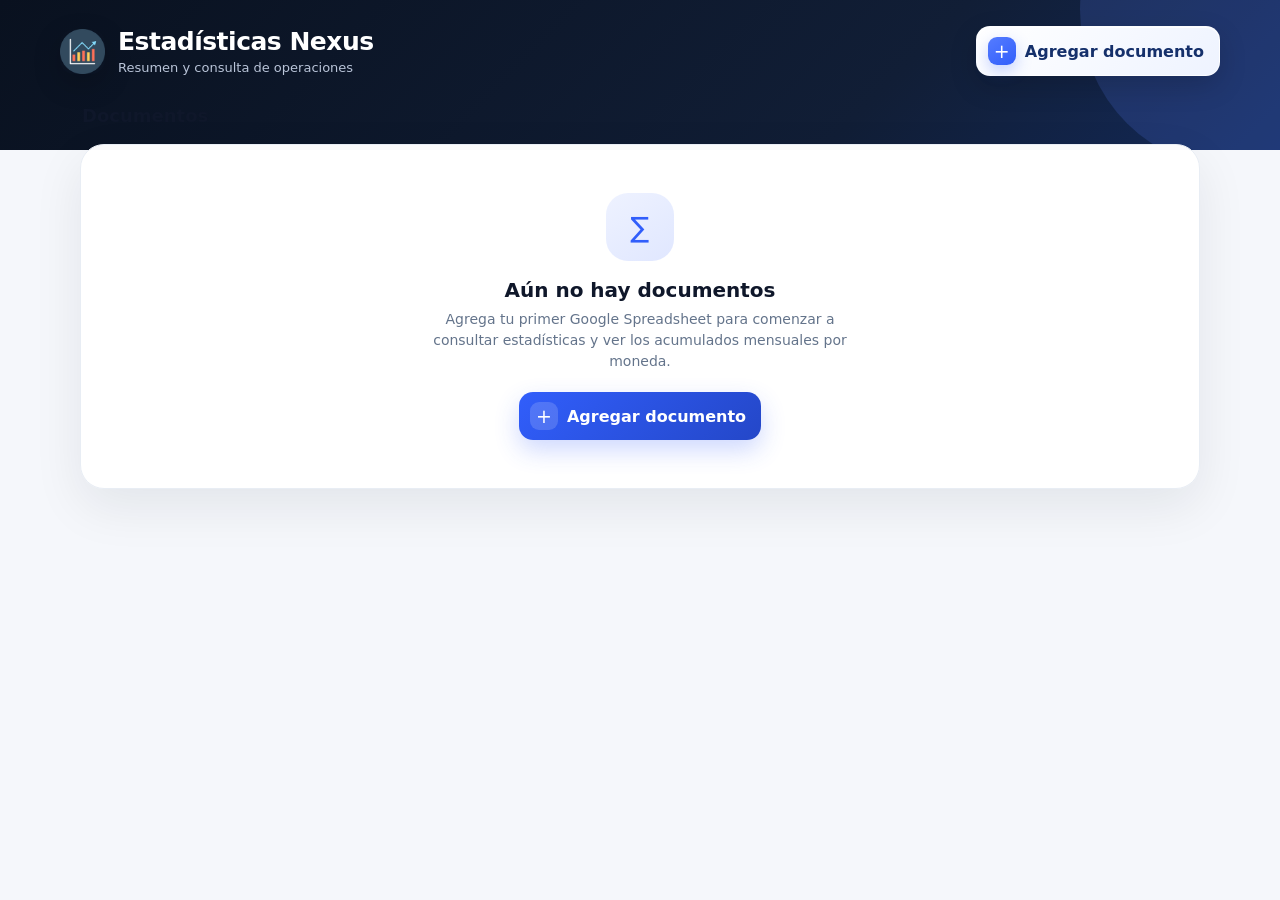
==== control-remesas/index.html @ 160b7b1d "Bust cache for browser reload calculation fix" ====
<!doctype html>
<html lang="es">
<head>
<meta charset="utf-8">
<meta name="viewport" content="width=device-width,initial-scale=1,viewport-fit=cover">
<meta name="theme-color" content="#0b1220">
<title>Estadísticas Nexus</title>
<link rel="icon" href="./app-icon.svg?v=u1-20260815" type="image/svg+xml">
<link rel="stylesheet" href="./styles.css">
<link rel="stylesheet" href="./stats-fixes.css">
<link rel="stylesheet" href="./ui-polish.css">
<link rel="stylesheet" href="./latest-ui-fix.css?v=u1-20260815">
<link rel="stylesheet" href="./home-chart-fix.css?v=docs-20260815">
</head>
<body>
<div id="app"></div>
<script src="./app-core.js"></script>
<script src="./app-actions.js"></script>
<script src="https://cdn.sheetjs.com/xlsx-0.20.3/package/dist/xlsx.full.min.js"></script>
<script src="./app-dynamic-sheets.js?v=alltabs-20260815"></script>
<script src="./ui-polish.js"></script>
<script src="./stats-refresh-policy.js?v=manual-20260815"></script>
<script src="./latest-ui-fix.js?v=u1-20260815"></script>
<script src="./home-chart-fix.js?v=docs-20260815"></script>
<script src="./browser-refresh-name-fix.js?v=reload-calc-20260815-3"></script>
</body>
</html>
---- control-remesas/styles.css ----
:root{--bg:#f5f7fb;--panel:#fff;--panel2:#f8fafc;--text:#0f172a;--muted:#64748b;--line:#e7ebf2;--primary:#315efb;--primary2:#2447c8;--navy:#0b1220;--danger:#dc2626;--shadow:0 18px 50px rgba(15,23,42,.08)}
*{box-sizing:border-box}html,body{margin:0;min-height:100%;font-family:Inter,ui-sans-serif,system-ui,-apple-system,BlinkMacSystemFont,"Segoe UI",sans-serif;background:var(--bg);color:var(--text)}button,input,select{font:inherit}button{touch-action:manipulation}.app-shell{min-height:100vh}.hero{background:linear-gradient(135deg,#09111f 0%,#111e36 68%,#183b8c 145%);color:#fff;padding:26px 20px 74px;position:relative;overflow:hidden}.hero:after{content:"";position:absolute;width:320px;height:320px;border-radius:50%;right:-120px;top:-150px;background:rgba(89,130,255,.18)}.hero-inner{max-width:1160px;margin:auto;display:flex;align-items:center;justify-content:space-between;gap:20px;position:relative;z-index:1}.brand{display:flex;align-items:center;gap:13px}.brand-mark{width:45px;height:45px;border-radius:14px;background:linear-gradient(145deg,#6c8cff,#315efb);display:grid;place-items:center;font-weight:900;font-size:22px;box-shadow:0 10px 30px rgba(49,94,251,.35)}.brand-copy h1{margin:0;font-size:25px;letter-spacing:-.5px}.brand-copy p{margin:4px 0 0;color:#b9c4d8;font-size:13px}.btn{border:0;border-radius:12px;padding:11px 16px;cursor:pointer;font-weight:750;transition:.18s ease}.btn:hover{transform:translateY(-1px)}.btn-primary{background:#fff;color:#10234b;box-shadow:0 8px 24px rgba(0,0,0,.13)}.btn-blue{background:var(--primary);color:#fff}.btn-blue:hover{background:var(--primary2)}.btn-soft{background:#eef2ff;color:#2848b7}.btn-danger{background:#fee2e2;color:#b91c1c}.btn-icon{width:37px;height:37px;border:0;border-radius:11px;background:#f1f4f8;color:#64748b;cursor:pointer;font-size:18px}.main{max-width:1160px;margin:-45px auto 0;padding:0 20px 56px;position:relative;z-index:3}.section-head{display:flex;align-items:end;justify-content:space-between;gap:12px;margin:0 2px 18px}.section-title{font-size:18px;font-weight:800;margin:0}.section-sub{font-size:12px;color:var(--muted);margin-top:4px}.docs-grid{display:grid;grid-template-columns:repeat(auto-fill,minmax(320px,1fr));gap:18px}.doc-card{background:rgba(255,255,255,.97);border:1px solid rgba(226,232,240,.9);border-radius:20px;padding:20px;box-shadow:var(--shadow);cursor:pointer;transition:.2s ease;min-height:222px}.doc-card:hover{transform:translateY(-3px);box-shadow:0 24px 60px rgba(15,23,42,.11)}.doc-top{display:flex;align-items:flex-start;justify-content:space-between;gap:14px;margin-bottom:18px}.doc-title-wrap{min-width:0}.doc-title{margin:0;font-size:18px;letter-spacing:-.2px;white-space:nowrap;overflow:hidden;text-overflow:ellipsis}.doc-kicker{display:flex;align-items:center;gap:7px;margin-top:6px;color:var(--muted);font-size:12px}.dot{width:7px;height:7px;border-radius:50%;background:#22c55e;box-shadow:0 0 0 4px #dcfce7}.currency-grid{display:grid;grid-template-columns:repeat(2,minmax(0,1fr));gap:9px}.currency-box{background:var(--panel2);border:1px solid #edf0f5;border-radius:13px;padding:10px 11px}.currency-box.wide{grid-column:1/-1}.currency-label{font-size:10px;color:#7a879b;font-weight:800;letter-spacing:.7px}.currency-value{margin-top:3px;font-size:17px;font-weight:850;letter-spacing:-.25px}.currency-value.loading{color:#a0aabd;font-size:13px;font-weight:650}.card-foot{display:flex;justify-content:space-between;align-items:center;margin-top:14px;color:#8a96aa;font-size:11px}.empty{background:rgba(255,255,255,.98);border:1px solid #e8edf4;border-radius:24px;box-shadow:var(--shadow);padding:48px 24px;text-align:center}.empty-icon{width:68px;height:68px;border-radius:22px;margin:0 auto 17px;background:linear-gradient(145deg,#eef2ff,#e0e7ff);display:grid;place-items:center;font-size:28px;color:#315efb}.empty h2{font-size:20px;margin:0 0 7px}.empty p{margin:0 auto 20px;color:var(--muted);font-size:14px;max-width:430px;line-height:1.5}.modal-bg,.result-bg,.sheet-bg{position:fixed;inset:0;background:rgba(6,12,24,.58);backdrop-filter:blur(5px);z-index:30}.modal-bg,.result-bg{display:flex;align-items:center;justify-content:center;padding:18px}.modal-card{width:min(520px,100%);background:#fff;border-radius:20px;padding:22px;box-shadow:0 24px 80px rgba(0,0,0,.24)}.modal-head{display:flex;align-items:center;justify-content:space-between;gap:10px}.modal-head h2{margin:0;font-size:20px}.field{margin-top:14px}.field label{display:block;color:#5f6c80;font-size:11px;font-weight:800;margin-bottom:7px;letter-spacing:.3px;text-transform:uppercase}.field input,.field select{width:100%;height:44px;border:1px solid #dfe5ee;border-radius:11px;padding:0 12px;background:#fff;color:#111827;outline:none}.field input:focus,.field select:focus{border-color:#8aa4ff;box-shadow:0 0 0 3px rgba(49,94,251,.1)}.note{margin-top:14px;background:#f5f7ff;border:1px solid #e4e9ff;color:#4f5f89;padding:11px 12px;border-radius:11px;font-size:12px;line-height:1.45}.modal-actions{display:flex;justify-content:flex-end;gap:9px;margin-top:20px}.sheet-bg{display:flex;align-items:flex-end;justify-content:center}.bottom-sheet{width:min(640px,100%);background:#fff;border-radius:24px 24px 0 0;padding:10px 16px calc(18px + env(safe-area-inset-bottom));box-shadow:0 -18px 60px rgba(0,0,0,.22);animation:sheetUp .2s ease-out}.sheet-handle{width:46px;height:5px;border-radius:999px;background:#d7dce5;margin:3px auto 15px}.sheet-title{padding:0 5px 12px}.sheet-title h3{margin:0;font-size:20px}.sheet-title p{margin:5px 0 0;font-size:12px;color:var(--muted)}.sheet-option{width:100%;border:0;background:#fff;border-top:1px solid #eef1f5;padding:15px 6px;display:flex;align-items:center;gap:13px;text-align:left;cursor:pointer;color:#182235}.sheet-option:first-of-type{border-top:0}.sheet-icon{width:38px;height:38px;border-radius:12px;background:#f3f6fb;display:grid;place-items:center;font-size:18px}.sheet-option strong{display:block;font-size:14px}.sheet-option span:not(.sheet-icon){display:block;font-size:11px;color:var(--muted);margin-top:2px}.sheet-option.danger{color:#b91c1c}.sheet-option.danger .sheet-icon{background:#fef2f2}.detail-hero{background:linear-gradient(135deg,#09111f,#132447);color:#fff;padding:24px 20px 54px}.detail-inner{max-width:1160px;margin:auto}.back{display:inline-flex;align-items:center;gap:7px;color:#cad4e6;font-size:13px;font-weight:700;cursor:pointer;margin-bottom:18px}.detail-title{display:flex;align-items:center;gap:12px}.detail-title h1{margin:0;font-size:25px}.detail-title p{margin:5px 0 0;color:#aab8cf;font-size:12px}.filters-card,.stats-card{background:#fff;border:1px solid #e7ebf2;border-radius:20px;box-shadow:var(--shadow);padding:18px}.filters{display:grid;grid-template-columns:1.5fr 1fr 1fr .8fr auto;gap:12px;align-items:end}.result-card{width:min(930px,100%);max-height:88vh;overflow:auto;background:#fff;border-radius:20px;padding:22px;box-shadow:0 26px 85px rgba(0,0,0,.28)}.result-head{display:flex;justify-content:space-between;align-items:flex-start;gap:16px}.result-head h2{margin:0;font-size:21px}.result-sub{margin-top:5px;color:var(--muted);font-size:12px}.metrics{display:grid;grid-template-columns:repeat(3,1fr);gap:12px;margin-top:18px}.metric{background:#f8fafc;border:1px solid #edf1f6;border-radius:14px;padding:14px}.metric span{font-size:10px;color:#7c8797;font-weight:800;letter-spacing:.6px}.metric strong{display:block;font-size:24px;margin-top:5px}.stat-currency-grid{display:grid;grid-template-columns:repeat(5,1fr);gap:12px}.stat-currency{background:#f8fafc;border:1px solid #edf1f6;border-radius:15px;padding:15px}.stat-currency h3{margin:0 0 12px;font-size:13px}.stat-row{display:flex;justify-content:space-between;gap:8px;padding:5px 0;font-size:12px}.stat-row span{color:var(--muted)}.stat-row strong{font-size:12px}.table-wrap{overflow:auto;margin-top:16px;border:1px solid #e7ebf2;border-radius:14px}table{width:100%;border-collapse:collapse;min-width:650px}th,td{padding:11px 12px;border-bottom:1px solid #edf0f4;text-align:left;font-size:12px}th{background:#f8fafc;color:#64748b;font-size:10px;text-transform:uppercase;letter-spacing:.5px}.status-error{color:#b45309}.status-ok{color:#64748b}.loading-block{padding:30px;text-align:center;color:var(--muted);font-size:13px}.stats-note{color:var(--muted);font-size:12px;margin:0 0 14px}.worker-name{font-weight:800;white-space:nowrap}@keyframes sheetUp{from{transform:translateY(100%)}to{transform:translateY(0)}}@media(max-width:900px){.stat-currency-grid{grid-template-columns:repeat(2,1fr)}.stat-currency:last-child{grid-column:1/-1}}@media(max-width:800px){.hero{padding-bottom:68px}.hero-inner{align-items:flex-start}.brand-copy h1{font-size:22px}.main{padding-left:14px;padding-right:14px}.docs-grid{grid-template-columns:1fr}.filters{grid-template-columns:1fr 1fr}.wide{grid-column:1/-1}.filter-action{grid-column:1/-1}.metrics{grid-template-columns:1fr}.detail-hero{padding-left:14px;padding-right:14px}.stat-currency-grid{grid-template-columns:1fr}}
---- control-remesas/stats-fixes.css ----
.stat-main{font-size:27px;font-weight:850;letter-spacing:-.4px;margin-top:6px}.stat-sub{font-size:11px;color:var(--muted);margin-top:6px}.ind-total{font-size:16px;font-weight:850;line-height:1.2}.ind-avg{font-size:10px;color:var(--muted);margin-top:4px;white-space:nowrap}
---- control-remesas/ui-polish.css ----
.btn-add{display:inline-flex;align-items:center;gap:9px;background:linear-gradient(135deg,#ffffff 0%,#eef3ff 100%);color:#15306b;border:1px solid rgba(255,255,255,.72);padding:10px 15px 10px 11px;border-radius:14px;box-shadow:0 10px 28px rgba(0,0,0,.16),inset 0 1px 0 rgba(255,255,255,.9)}
.btn-add:hover{background:#fff;transform:translateY(-2px)}
.add-icon{width:28px;height:28px;border-radius:9px;background:linear-gradient(145deg,#557cff,#315efb);color:#fff;display:grid;place-items:center;font-size:19px;font-weight:500;line-height:1;box-shadow:0 6px 16px rgba(49,94,251,.28)}
.empty .btn-add{margin:auto;background:linear-gradient(135deg,#315efb,#2447c8);color:#fff;border:0;box-shadow:0 10px 25px rgba(49,94,251,.24)}
.empty .btn-add .add-icon{background:rgba(255,255,255,.16);box-shadow:none}
.delete-confirm-card{text-align:center;width:min(430px,100%)}
.delete-confirm-icon{width:58px;height:58px;border-radius:18px;margin:0 auto 15px;background:#fef2f2;color:#dc2626;display:grid;place-items:center;font-size:25px}
.delete-confirm-card h2{margin:0;font-size:20px}
.delete-confirm-card p{margin:8px auto 0;color:var(--muted);font-size:13px;line-height:1.5;max-width:330px}
.delete-confirm-card .modal-actions{justify-content:center;margin-top:20px}
.delete-confirm-card .btn-danger{background:#dc2626;color:#fff;padding-left:18px;padding-right:18px}
.delete-confirm-card .btn-danger:hover{background:#b91c1c}
@media(max-width:560px){.btn-add{padding:9px 11px}.btn-add .add-label{display:none}.hero-inner{gap:10px}.add-icon{width:30px;height:30px}}
---- control-remesas/latest-ui-fix.css ----
.brand-mark.brand-mark-logo{padding:0;overflow:hidden;background:transparent;box-shadow:0 10px 28px rgba(0,0,0,.18)}
.nexus-app-logo{display:block;width:100%;height:100%;object-fit:cover}
#addBtn,#emptyAddBtn{touch-action:manipulation;-webkit-tap-highlight-color:transparent;user-select:none}
.access-warning-card{text-align:center;max-width:470px}
.access-warning-icon{width:54px;height:54px;border-radius:18px;margin:0 auto 14px;display:grid;place-items:center;background:#fff4e5;color:#b45309;font-size:28px;font-weight:900}
.access-warning-card h2{margin:0 0 10px;font-size:20px}
.access-warning-card p{margin:0;color:#64748b;line-height:1.5;font-size:14px}
.access-warning-card .access-warning-steps{margin-top:12px;padding:11px 12px;border-radius:12px;background:#f8fafc;color:#475569;font-size:12px}
---- control-remesas/home-chart-fix.css ----
.home-chart-card{margin-top:24px;background:#fff;border:1px solid #e7ebf2;border-radius:20px;padding:20px;box-shadow:var(--shadow)}
.home-chart-head{display:flex;align-items:flex-end;justify-content:space-between;gap:16px;margin-bottom:18px}
.home-chart-head h2{margin:0;font-size:18px;letter-spacing:-.2px}
.home-chart-head p{margin:4px 0 0;color:#64748b;font-size:12px}
.home-chart-selector{display:flex;align-items:center;gap:9px;background:#f8fafc;border:1px solid #e7ebf2;border-radius:12px;padding:7px 9px}
.home-chart-selector span{font-size:10px;color:#718096;font-weight:800;text-transform:uppercase;letter-spacing:.5px}
.home-chart-selector select{height:32px;border:0;background:transparent;color:#0f172a;font-weight:800;outline:none;cursor:pointer}
.home-bars{display:flex;flex-direction:column;gap:11px}
.home-bar-row{display:grid;grid-template-columns:minmax(90px,160px) minmax(120px,1fr) 82px;gap:10px;align-items:center}
.home-bar-label{font-size:12px;font-weight:750;color:#334155;white-space:nowrap;overflow:hidden;text-overflow:ellipsis}
.home-bar-track{height:22px;border-radius:8px;background:#eef2f7;overflow:hidden;position:relative}
.home-bar-fill{height:100%;width:var(--bar-width);min-width:0;border-radius:8px;background:linear-gradient(90deg,#315efb,#6d8cff);transition:width .25s ease}
.home-bar-value{text-align:right;font-size:12px;font-weight:850;color:#0f172a;font-variant-numeric:tabular-nums}
.home-chart-empty{padding:24px 10px;text-align:center;color:#94a3b8;font-size:13px}
.doc-card .card-foot:has(> span:last-child:only-child){justify-content:flex-end}
.logo-refresh-control{cursor:pointer;transition:transform .18s ease,opacity .18s ease;-webkit-tap-highlight-color:transparent;user-select:none}
.logo-refresh-control:hover{transform:translateY(-1px) scale(1.03)}
.logo-refresh-control:focus-visible{outline:2px solid rgba(255,255,255,.95);outline-offset:3px}
.logo-refresh-control.is-refreshing{opacity:.62;cursor:wait;transform:none}
@media(max-width:700px){.home-chart-card{padding:16px}.home-chart-head{align-items:stretch;flex-direction:column}.home-chart-selector{justify-content:space-between}.home-bar-row{grid-template-columns:82px minmax(90px,1fr) 66px;gap:8px}.home-bar-label,.home-bar-value{font-size:11px}}
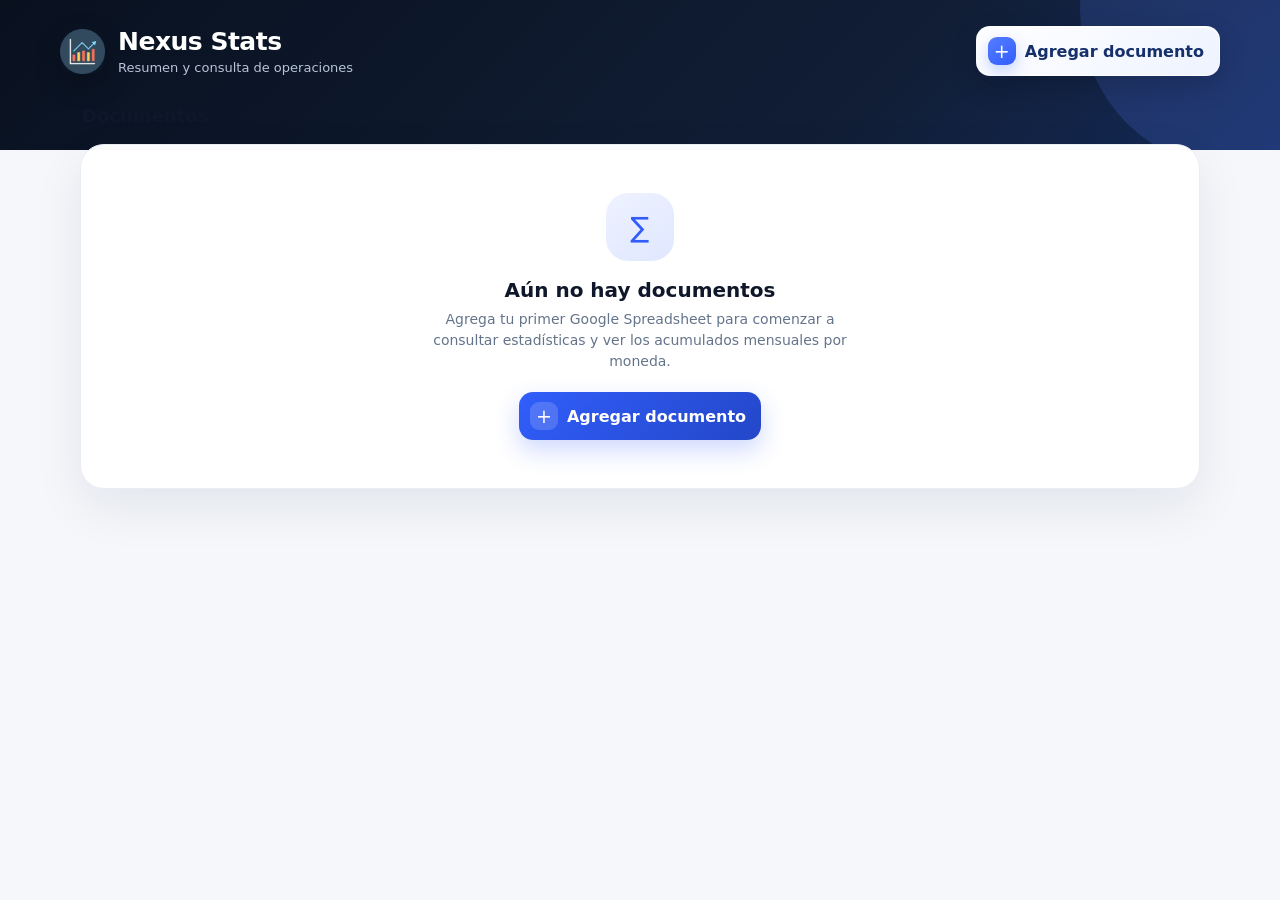
==== commit 4022dc9c: "Load exact sheet discovery and document lock fixes" ====
--- a/control-remesas/index.html
+++ b/control-remesas/index.html
@@ -4,13 +4,16 @@
 <meta charset="utf-8">
 <meta name="viewport" content="width=device-width,initial-scale=1,viewport-fit=cover">
 <meta name="theme-color" content="#0b1220">
-<title>Estadísticas Nexus</title>
-<link rel="icon" href="./app-icon.svg?v=u1-20260815" type="image/svg+xml">
+<meta name="apple-mobile-web-app-title" content="Nexus Stats">
+<title>Nexus Stats</title>
+<link rel="icon" href="./app-icon.svg?v=ios-home-20260815" type="image/svg+xml">
+<link rel="apple-touch-icon" href="./app-icon.svg?v=ios-home-20260815">
+<link rel="manifest" href="./manifest.webmanifest?v=nexus-stats-20260816">
 <link rel="stylesheet" href="./styles.css">
 <link rel="stylesheet" href="./stats-fixes.css">
 <link rel="stylesheet" href="./ui-polish.css">
-<link rel="stylesheet" href="./latest-ui-fix.css?v=u1-20260815">
-<link rel="stylesheet" href="./home-chart-fix.css?v=docs-20260815">
+<link rel="stylesheet" href="./latest-ui-fix.css?v=nexus-stats-20260816">
+<link rel="stylesheet" href="./home-chart-fix.css?v=reloadmask-20260815">
 </head>
 <body>
 <div id="app"></div>
@@ -18,10 +21,14 @@
 <script src="./app-actions.js"></script>
 <script src="https://cdn.sheetjs.com/xlsx-0.20.3/package/dist/xlsx.full.min.js"></script>
 <script src="./app-dynamic-sheets.js?v=alltabs-20260815"></script>
+<script src="./large-workbook-fix.js?v=exact-20260816"></script>
+<script src="./fast-u1-discovery.js?v=exact-20260816"></script>
+<script src="./reload-boot-fix.js?v=lock-20260816"></script>
 <script src="./ui-polish.js"></script>
-<script src="./stats-refresh-policy.js?v=manual-20260815"></script>
-<script src="./latest-ui-fix.js?v=u1-20260815"></script>
-<script src="./home-chart-fix.js?v=docs-20260815"></script>
-<script src="./browser-refresh-name-fix.js?v=reload-calc-20260815-3"></script>
+<script src="./stats-refresh-policy.js?v=lock-20260816"></script>
+<script src="./latest-ui-fix.js?v=nexus-stats-20260816"></script>
+<script src="./home-chart-fix.js?v=reloadmask-20260815"></script>
+<script src="./exact-sheet-lock-fix.js?v=exact-lock-20260816"></script>
+<script src="./browser-refresh-name-fix.js?v=reloadmask-20260815"></script>
 </body>
 </html>
